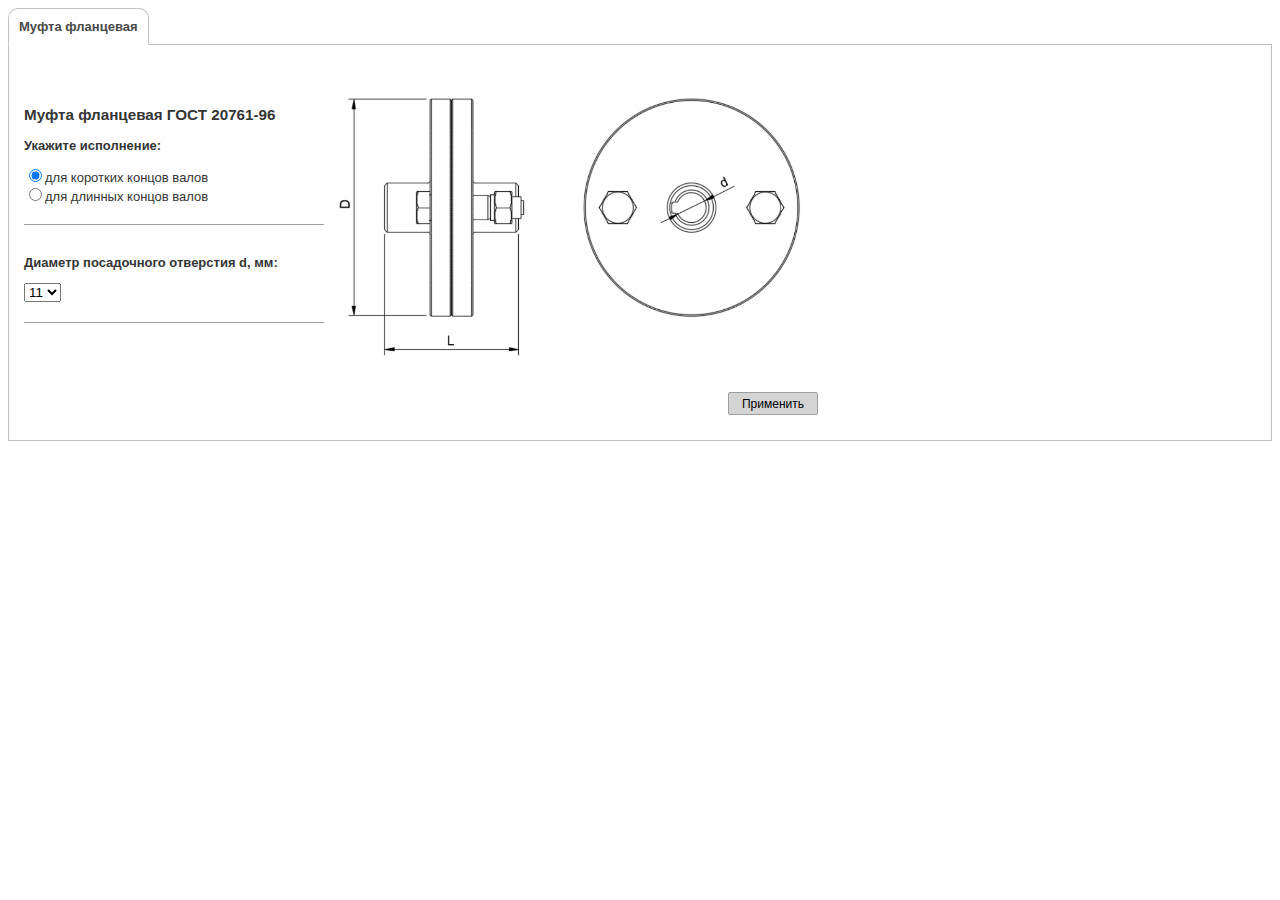
==== Надстройка/Palette/index.html @ bcfca3c4 "Current state" ====
<!DOCTYPE html>
<html lang="en">

<head>
    <meta charset="UTF-8">
    <meta http-equiv="X-UA-Compatible" content="IE=edge">
    <link rel="stylesheet" href="css/style.css">
    <link href="https://cdn.jsdelivr.net/npm/bootstrap@5.0.0/dist/css/bootstrap.min.css" rel="stylesheet" integrity="sha384-wEmeIV1mKuiNpC+IOBjI7aAzPcEZeedi5yW5f2yOq55WWLwNGmvvx4Um1vskeMj0" crossorigin="anonymous">
<script src="https://cdn.jsdelivr.net/npm/bootstrap@5.0.0/dist/js/bootstrap.bundle.min.js" integrity="sha384-p34f1UUtsS3wqzfto5wAAmdvj+osOnFyQFpp4Ua3gs/ZVWx6oOypYoCJhGGScy+8" crossorigin="anonymous"></script>
    <meta name="viewport" content="width=device-width, initial-scale=1.0">
    <title>Document</title>

</head>
<body>

    <div class="tabs">
        <!-- <input type="radio" name="inset" value="" id="tab_1" checked>
        <label for="tab_1">Муфта упругая втулочно-пальцевая</label> -->
 
        <input type="radio" name="inset" value="" id="tab_2" checked>
        <label for="tab_2">Муфта фланцевая</label>

        <div id="txt_2">
            <table>
                <tr>
                    <td>
                        <h3>
                            <b>Муфта фланцевая ГОСТ 20761-96</b>
                        </h3>

                        <p>
                            <b>Укажите исполнение:</b>
                        </p>

                        <p id="execution" >
                            <input type="radio" name="execution" value="short" checked>для коротких концов валов <Br>
                            <input type="radio" name="execution" value="long">для длинных концов валов <Br>
                        </p>

                        <hr class="hr-line">

                        <p><b>Диаметр посадочного отверстия d, мм:</b></p>
                        <p>
                            <select name="exct" id="key">
                                <option selected value="11" >11</option>
                                <option value="12">12</option>
                                <option value="14">14</option>
                                <option value="16">16</option>
                            </select>
                        </p>

                        <hr class="hr-line">

                    </td>

                    <td>
                        <p>
                            <img src="icons/flancDesign.png" class="fig">
                        </p>
                        <br>
                    </td>
                </tr>
                <tr class="bord">
                    <td> </td>
                    <td>
                        <button id="Click" onclick=btnClick();>Применить</button>
                    </td>
                </tr>
            </table>
        </div>

        <!-- <div id="txt_1">
            <table>
                <tr>
                    <td>
                        <h3>
                            <b>Выберите тип проектируемой муфты:</b>
                        </h3>

                        <p>
                            <b>Исполнение:</b>
                        </p>

                        <p id="shaftend" >
                            <input type="radio" name="shaftend" value="short" checked>на короткие концы валов <Br>
                            <input type="radio" name="shaftend" value="long">на длинные концы валов <Br>
                            
                        </p>

                        <hr class="hr-line">

                        <p><b>Диаметр посадочного отверстия d, мм:</b></p>
                        <p>
                            <select name="shaftd" id="key">
                                <option selected value="9" >9</option>
                                <option value="10">10</option>
                                <option value="11">11</option>
                                <option value="12">12</option>
                                <option value="14">14</option>
                                <option value="16">16</option>
                            </select>
                        </p>

                        <hr class="hr-line">

                        <p>
                            <b>Отверстие для вала:</b>
                        </p>

                        <p id="shafthole">
                            <input type="radio" name="shafthole" value="cylindrical" checked> цилиндрическое <br>
                            <input type="radio" name="shafthole" value="conical"> коническое <br>
                        </p>

                        <p>
                            <b>Конусность: </b> 1:10
                        </p>
                    </td>

                    <td>
                        <p>
                            <img src="icons/drawing.png" class="fig">
                        </p>
                        <br>
                    </td>
                </tr>
                <tr class="bord">
                    <td> </td>
                    <td>
                        <button>Ок</button>
                        <button id="Click" onclick=btnClick();>Применить</button>
                    </td>
                </tr>
            </table> 


        </div>-->
    </div>

</body>

<script>

    function btnClick(){ //функция по нажатию на "Применить"
        var key = document.getElementById('key').value; 

        //проверка выбранного конца вала, выбор исполнения
        var executions = document.getElementsByName('execution');
        var execution;
        for(var i = 0; i < executions.length; i++){
            if(executions[i].checked){
                execution = executions[i].value;
            }
        }

        //список метки и аргументов для py
        var sendStrJson = {
                action : "click",
                arguments : {key:key, execution:execution}
            };
        adsk.fusionSendData('send', JSON.stringify(sendStrJson));
    }
</script>

</html>
---- Надстройка/Palette/css/style.css ----
body{
    font-size: 13px;
    font-family: Arial, Helvetica, sans-serif;
}


.tabs { 
    /*переключалки и их наполнение*/
    width: 100%;
    padding: 0px;
    color: #353535;
    
}

.tabs>input {
    display: none;
}

.tabs>div {
    /*наполнение переключалок*/
    display: none;
    padding: 12px;
    border: 1px solid #C0C0C0;
    background:white;
}

.tabs>label { 
    /*заголовки переключалок*/
    display: inline-block;
    padding: 10px;
    margin: 0 -5px -1px 0;
    text-align: center;
    color: #494949;
    border: 1px solid #C0C0C0;
    background: #ececec;
    cursor: pointer;
    border-radius: 10px 10px 0 0 ;
}

.tabs>input:checked+label {
    /*заголовок переключалки при нажатии*/
    color: #494949;
    border: 1px solid #C0C0C0;
    border-bottom: 1px solid #FFFFFF;
    background: #FFFFFF;
    font-weight: 600;
    
}

#tab_1:checked~#txt_1,
#tab_2:checked~#txt_2{
    display: block;
}

button{
    /*кнопки применить и ок*/
    width: 90px;
    height: 23px;
    float: right;
    margin: 10px;
    border-radius: 2px;
    border: 1px solid #9e9e9e;
    font-size: 12px;
    background: #d4d4d4;
}

.hr-line {
    /*разделитель*/
	margin: 20px 0;
	padding: 0;
    width:300px;
	height: 10px;
	border: none;
	border-top: 1px solid rgb(156, 156, 156);

}

img.fig{
    /*картинка*/
    float: left;
    height: 300px;
    width: 500px;
    padding-left: 0 px;
}

table{
    /*таблица*/
    width: 60%;
    padding-top: 5px;
}
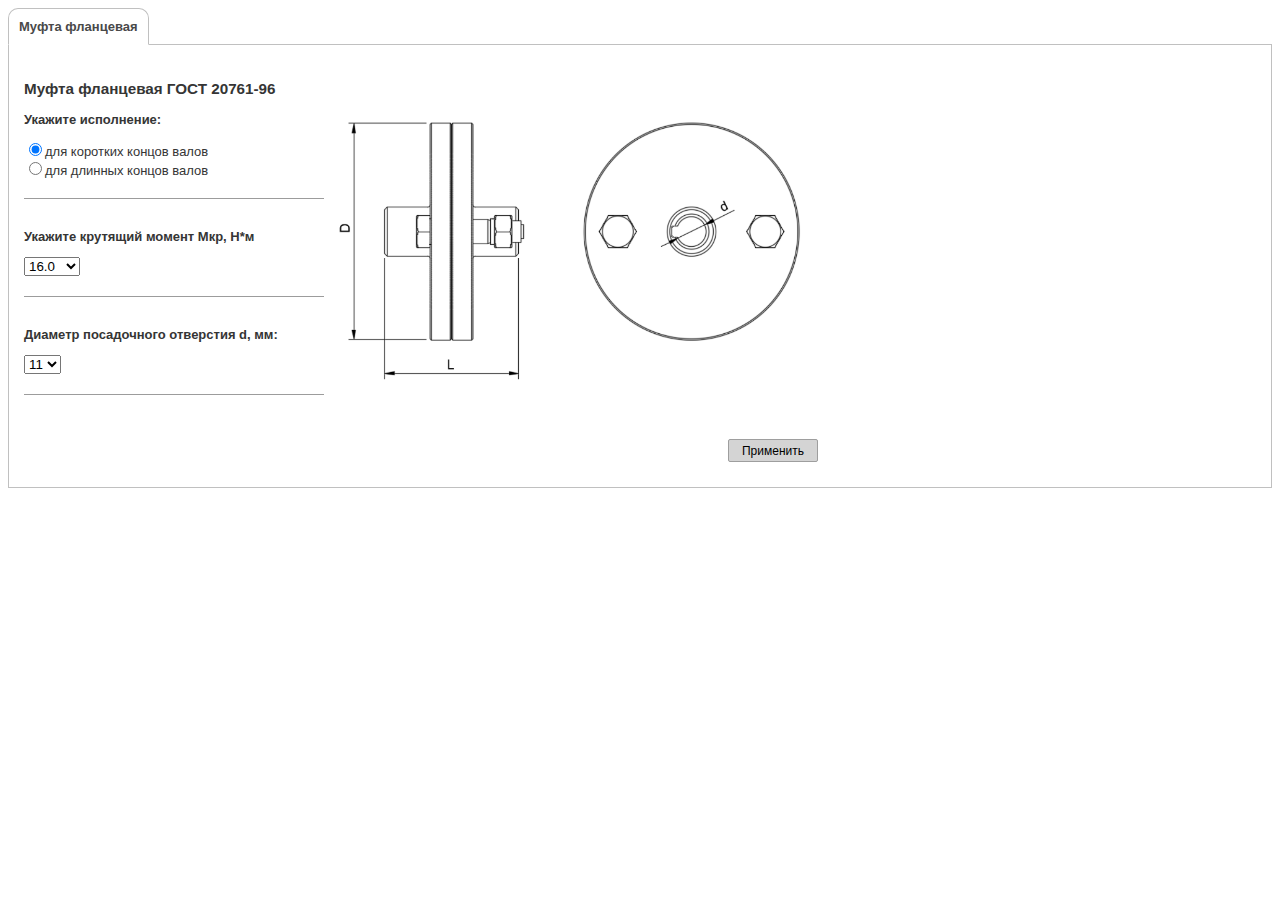
==== commit e8d962d6: "Current statement of the Palette" ====
--- a/Надстройка/Palette/index.html
+++ b/Надстройка/Palette/index.html
@@ -36,6 +36,21 @@
                             <input type="radio" name="execution" value="short" checked>для коротких концов валов <Br>
                             <input type="radio" name="execution" value="long">для длинных концов валов <Br>
                         </p>
+
+                        <hr class="hr-line">
+
+                        <p><b>Укажите крутящий момент Mкр, Н*м </b></p>
+                            <p>
+                                <select name="torq" id="torq">
+                                    <option selected value="16" >16.0</option>
+                                    <option value="31.5">31.5</option>
+                                    <option value="63">63.0</option>
+                                    <option value="125">125.0</option>
+                                    <option value="160">160.0</option>
+                                    <option value="250">250.0</option>
+                                    <option value="400">400.0</option>
+                                </select>
+                            </p>
 
                         <hr class="hr-line">
 
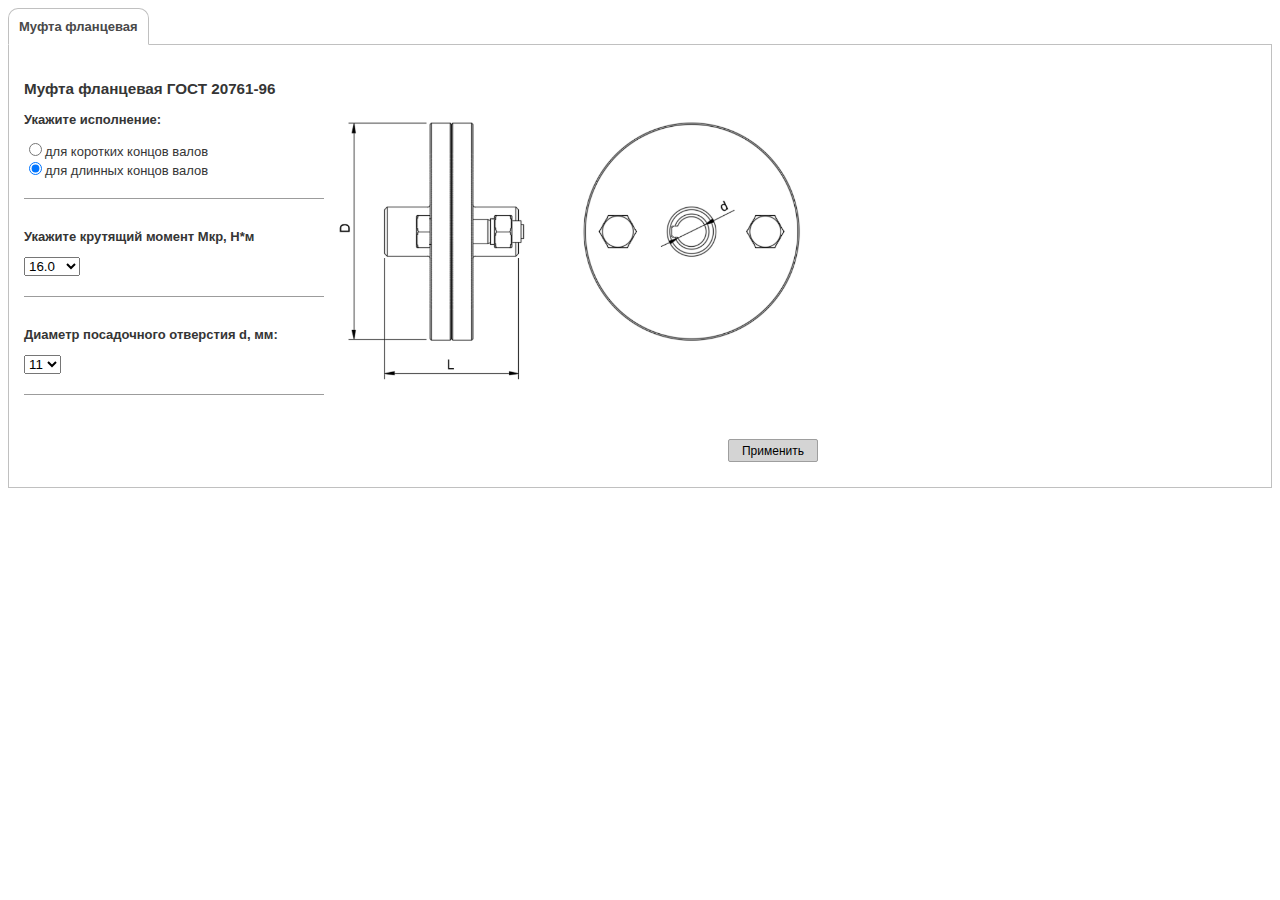
==== commit ba933e45: "Add files via upload" ====
--- a/Надстройка/Palette/index.html
+++ b/Надстройка/Palette/index.html
@@ -33,8 +33,8 @@
                         </p>
 
                         <p id="execution" >
-                            <input type="radio" name="execution" value="short" checked>для коротких концов валов <Br>
-                            <input type="radio" name="execution" value="long">для длинных концов валов <Br>
+                            <input type="radio" name="execution" value="short">для коротких концов валов <Br>
+                            <input type="radio" name="execution" value="long" checked>для длинных концов валов <Br>
                         </p>
 
                         <hr class="hr-line">
@@ -61,6 +61,23 @@
                                 <option value="12">12</option>
                                 <option value="14">14</option>
                                 <option value="16">16</option>
+                                <option value="18">18</option>
+                                <option value="19">19</option>
+                                <option value="20">20</option>
+                                <option value="22">22</option>
+                                <option value="24">24</option>
+                                <option value="25">25</option>
+                                <option value="28">28</option> 
+                                <option value="30">30</option>  
+                                <option value="32">32</option> 
+                                <option value="35">35</option> 
+                                <option value="36">36</option> 
+                                <option value="38">38</option> 
+                                <option value="40">40</option> 
+                                <option value="42">42</option> 
+                                <option value="45">45</option> 
+                                <option value="48">48</option> 
+                                <option value="50">50</option> 
                             </select>
                         </p>
 
@@ -78,7 +95,7 @@
                 <tr class="bord">
                     <td> </td>
                     <td>
-                        <button id="Click" onclick=btnClick();>Применить</button>
+                        <button class="run-button" id="Click" onclick=btnClick();>Применить</button>
                     </td>
                 </tr>
             </table>
--- a/Надстройка/Palette/css/style.css
+++ b/Надстройка/Palette/css/style.css
@@ -88,4 +88,6 @@
     width: 60%;
     padding-top: 5px;
 }
-
+.run-button{
+    align: left;
+}
